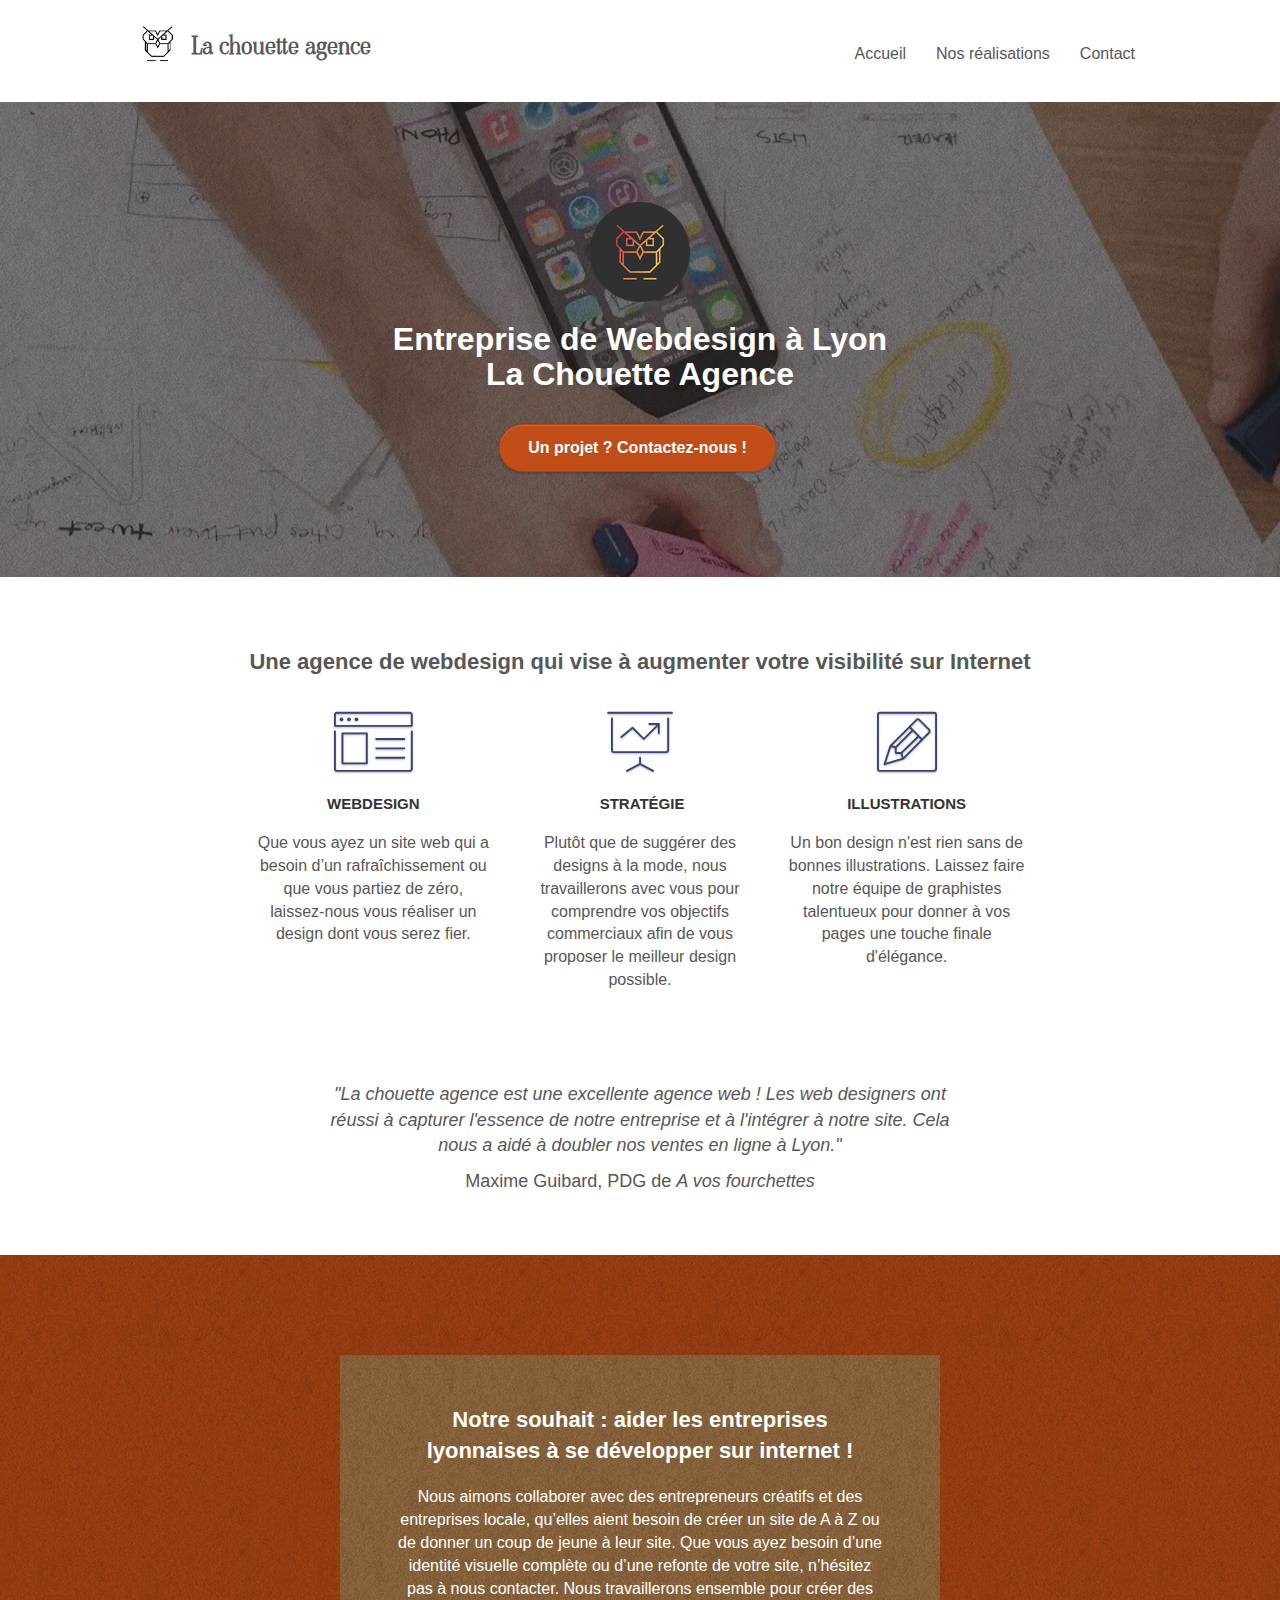
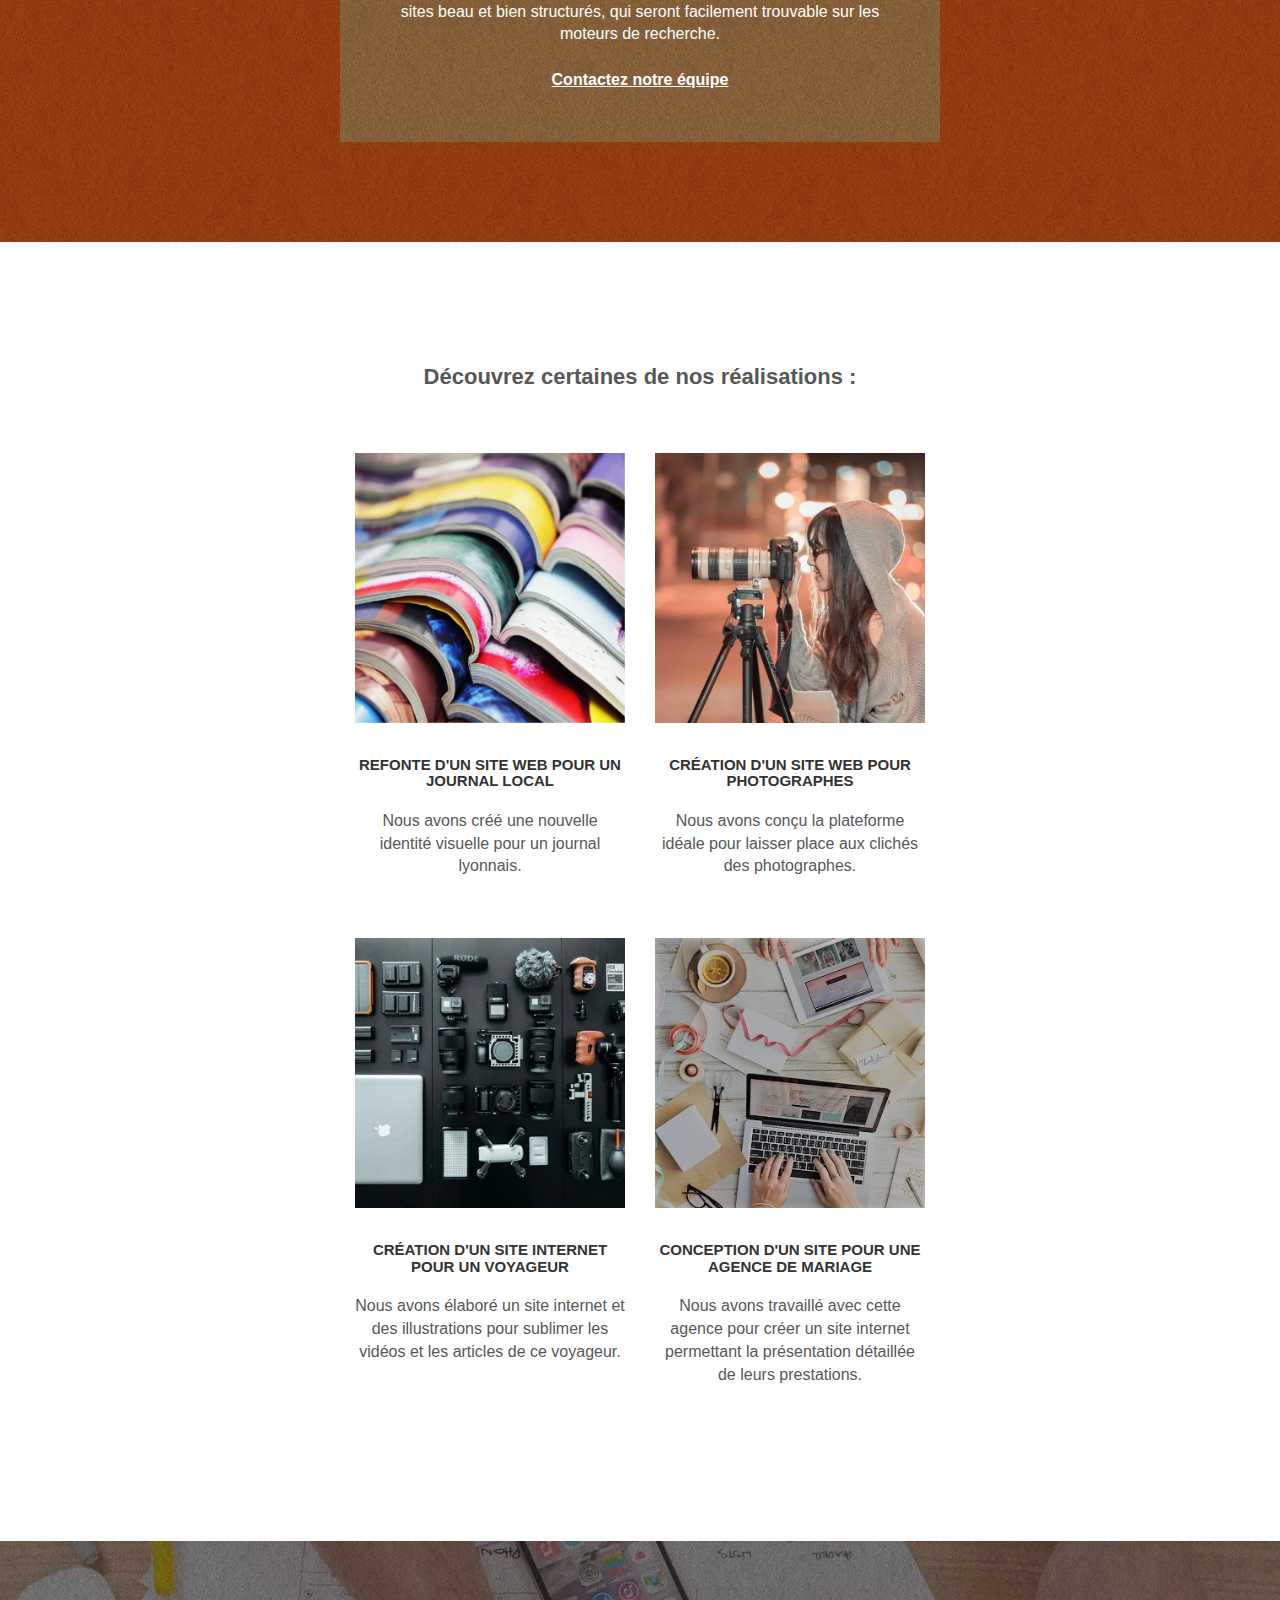
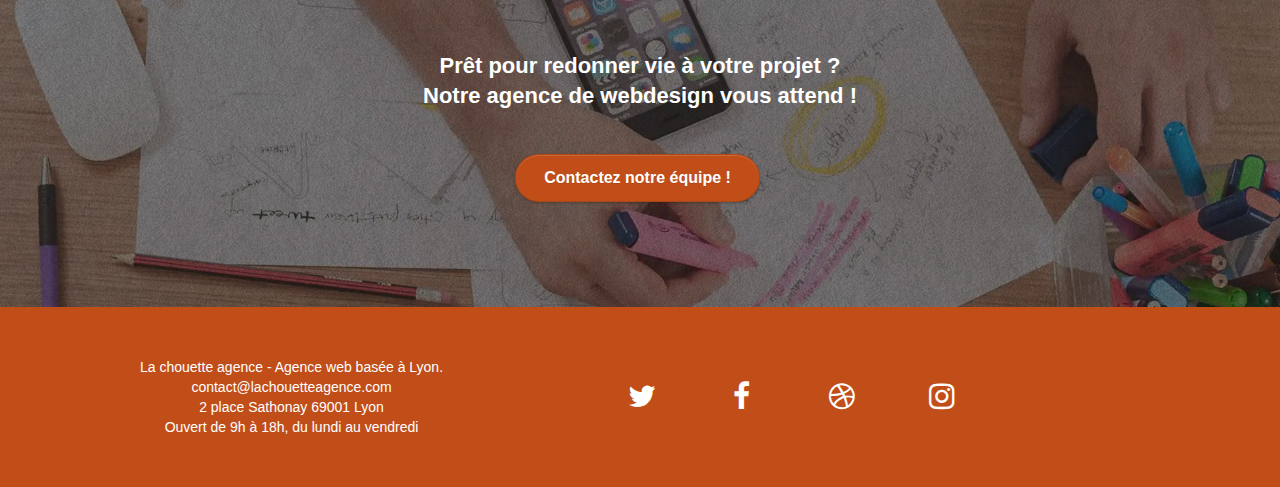
==== index.html @ c2c7f0a9 "Add files via upload" ====
<!doctype html>
<html lang="fr">
<head>
    <meta charset="utf-8">
	<meta name="robots" content="index, follow"> 
	<meta name="description" content="La chouette agence est une agence de web design qui aide les entreprises à devenir attractives et visibles sur Internet">
    <meta name="viewport" content="width=device-width, initial-scale=1.0, viewport-fit=cover">
    <link rel="shortcut icon" type="image/webp" href="favicon.jpg">
	<link rel="stylesheet" type="text/css" href="./css/bootstrap.css">
	<link rel="stylesheet" type="text/css" href="style.css">
	<link rel="stylesheet" type="text/css" href="./css/font-awesome.css">
	<link rel="stylesheet" type="text/css" href="./css/et-line.css">
	<link href="https://fonts.googleapis.com/css2?family=Viaoda+Libre&display=swap" rel="stylesheet">
	<script src="./js/jquery-2.1.0.js"></script>
	<script src="./js/bootstrap.js"></script>
	<script src="./js/blocs.js"></script>
	<script src="./js/jquery.touchSwipe.js" defer></script>
	<script src="./js/gmaps.js"></script>
    <title> La Chouette Agence - Entreprise de Web Design à Lyon </title>
    
<!-- Analytics -->

<!-- Analytics END -->
    
</head>
<body>
	<!-- Principal conteneur -->
	<div class="page-container">
		<!-- bloc-0 -->
		<div class="bloc bgc-white l-bloc " id="bloc-0">
			<div class="container bloc-sm"> 
				<nav class="navbar row">
					<div class="navbar-header">
						<a class="navbar-brand" href="index.html">
							<img src="img/la-chouette-agence.png" alt="Logo de La chouette Agence représentant une chouette" height="40" />
							<p id="logo-type">La chouette agence </p>
						</a>
						<button id="nav-toggle" type="button" class="ui-navbar-toggle navbar-toggle" data-toggle="collapse" data-target=".navbar-1">
							<span class="sr-only">Toggle navigation</span><span class="icon-bar"></span><span class="icon-bar"></span><span class="icon-bar"></span>
						</button>
					</div>
					<div class="collapse navbar-collapse navbar-1 special-dropdown-nav">
						<ul class="site-navigation nav navbar-nav">
							<li>
								<a class="navigation-a" title="Lien vers la page d'accueil" href="index.html">Accueil</a>
							</li>
							<li>
								<a class="navigation-a" title="Plus d'informations sur nos réalisations" href="#portfolio">Nos réalisations</a>
							</li>
							<li>
								<a class="navigation-a" title="Lien vers la page contact" href="page-contact.html">Contact</a>
							</li>
						</ul>
					</div>
				</nav>
			</div>
		</div>
		<!-- bloc-0 END -->
		<!-- bloc-1-presentation -->
		<div class="bloc bgc-dark-slate-blue bg-banniere d-bloc bg-t-edge bloc-bg-texture texture-paper b-parallax" id="bloc-1-hero">
			<div class="container bloc-lg">
				<div class="row tight-width-whitespace">
					<div class="col-sm-12">
						<img title="logo de l'agence" src="img/logo.webp" class="center-block image-resize-mode" width="100" alt="Logo de La Chouette Agence représentant une chouette" />
						<h1 class="text-center hero-bloc-text tc-white ">
							Entreprise de Webdesign à Lyon </br> La Chouette Agence
						</h1>
						<div class="text-center">
							<a title="Lien vers la page contact" href="page-contact.html" class="btn btn-lg btn-clean btn-rd cta-hero btn-atomic-tangerine" id="cta-hero">Un projet ? Contactez-nous !</a>
						</div>
					</div>
				</div>
			</div>
		</div>
		<!-- bloc-1-presentation END -->
		<!-- bloc-2-services -->
		<div class="bloc bgc-white l-bloc" id="bloc-2-services">
			<div class="container bloc-md">
				<div class="row">
					<div class="col-sm-12 text-center">
						<h2>Une agence de webdesign qui vise à augmenter votre visibilité sur Internet</h2>
					</div>
				</div>
				<div class="row voffset-lg med-width-whitespace">
					<div class="col-sm-4">
						<div class="text-center">
							<span class="et-icon-browser sm-shadow icon-dark-slate-blue icons icon-lg"></span>
						</div>
						<h3 class="mg-md text-center">
							Webdesign
						</h3>
						<p class="text-center ">
							Que vous ayez un site web qui a besoin d&rsquo;un rafraîchissement ou que vous partiez de zéro, laissez-nous vous réaliser un design dont vous serez fier.
						</p>
					</div>
					<div class="col-sm-4">
						<div class="text-center">
							<span class="et-icon-presentation sm-shadow icon-dark-slate-blue icons icon-lg"></span>
						</div>
						<h3 class="mg-md text-center">
							&nbsp;Stratégie
						</h3>
						<p class="text-center ">
							Plutôt que de suggérer des designs à la mode, nous travaillerons avec vous pour comprendre vos objectifs commerciaux afin de vous proposer le meilleur design possible.<br>
						</p>
					</div>
					<div class="col-sm-4">
						<div class="text-center">
							<span class="et-icon-edit sm-shadow icon-dark-slate-blue icons icon-lg"></span>
						</div>
						<h3 class="mg-md text-center">
							Illustrations
						</h3>
						<p class="text-center ">
							Un bon design n'est rien sans de bonnes illustrations. Laissez faire notre équipe de graphistes talentueux pour donner à vos pages une touche finale d'élégance.
						</p>
					</div>
				</div>
				<div class="row voffset-lg voffset">
					<div class="citation-div col-xs-12 col-md-8 col-md-offset-2 text-center">
						<p class="citation"><i>"La chouette agence est une excellente agence web ! Les web designers ont réussi à capturer l'essence de notre entreprise et à l'intégrer à notre site. Cela nous a aidé à doubler nos ventes en ligne à Lyon."</i></p>
						<p>Maxime Guibard, PDG de <i>A vos fourchettes</i></p>
					</div>
				</div>
			</div>
		</div>
		<!-- bloc-2-services END -->
		<!-- bloc-3-what-i-do -->
		<div class="bloc tc-white bgc-atomic-tangerine bg-presentation d-bloc bloc-bg-texture texture-paper b-parallax" id="bloc-3-what-i-do">
			<div class="container bloc-lg">
				<div class="row tight-width-whitespace black-background">
					<div class="col-sm-12">
						<h2 class="mg-md text-center tc-white">
							Notre souhait : aider les entreprises lyonnaises à se développer sur internet !
						</h2>
						<p class="text-center white">
							Nous aimons collaborer avec des entrepreneurs créatifs et des entreprises locale, qu’elles aient besoin de créer un site de A à Z ou de donner un coup de jeune à leur site. Que vous ayez besoin d’une identité visuelle complète ou d’une refonte de votre site, n’hésitez pas à nous contacter. Nous travaillerons ensemble pour créer des sites beau et bien structurés, qui seront facilement trouvable sur les moteurs de recherche. <br><br><a <a title="Lien vers la page contact" class="ltc-white bold-link" href="page-contact.html">Contactez notre équipe</a><br>
						</p>
					</div>
				</div>
			</div>
		</div>
		<!-- bloc-3-what-i-do END -->
		<!-- portfolio -->
		<div class="bloc bgc-white bg-lines-h2-bg bg-repeat l-bloc" id="portfolio">
			<div class="container bloc-lg real-block">
				<div class="row">
					<div class="col-sm-12 text-center">
						<h2> Découvrez certaines de nos réalisations :</h2>
					</div>
				</div>
				<div class="row tight-width-whitespace portfolio-row">
					<div class="col-sm-6">
						<a title="Refonte d'un site web pour un journal local" href="#" data-lightbox="img/journaux-locaux.webp" data-gallery-id="gallery-1" data-caption="Refonte d'un site web pour un journal local" data-frame="snapshot-lb"><img src="img/journaux-locaux.webp" alt="Image représentant des journaux pour illustrer la refonte du site web d'un journal local" class="img-responsive portfolio-thumb" /></a>
						<h3 class="mg-md text-center">
							Refonte d'un site web pour un journal local
						</h3>
						<p class="text-center">
							Nous avons créé une nouvelle identité visuelle pour un journal lyonnais.
						</p>
					</div>
					<div class="col-sm-6">
						<a title="Création d'un site web pour photographes" href="#" data-lightbox="img/photographe.webp" data-gallery-id="gallery-1" data-caption="Création d'un site web pour photographes" data-frame="snapshot-lb"><img src="img/photographe.webp" class="img-responsive portfolio-thumb" alt="Image réprésentant une photographe pour illustrer la création d'un site web pour photographes" /></a>
						<h3 class="mg-md text-center">
							Création d'un site web pour photographes
						</h3>
						<p class="text-center">
							Nous avons conçu la plateforme idéale pour laisser place aux clichés des photographes.
						</p>
					</div>
				</div>
				<div class="row row2 tight-width-whitespace portfolio-row">
					<div class="col-sm-6">
						<a title="Création d'un site internet pour un voyageur" href="#" data-lightbox="img/voyageur.webp" data-gallery-id="gallery-1" data-caption="Création d'un site internet pour un voyageur" data-frame="snapshot-lb"><img src="img/voyageur.webp" class="img-responsive portfolio-thumb" alt="Image représentant le matériel d'un voyageur pour illustrer la création d'un site web pour voyageur"/></a>
						<h3 class="mg-md text-center">
							Création d'un site internet pour un voyageur
						</h3>
						<p class="text-center">
							Nous avons élaboré un site internet et des illustrations pour sublimer les vidéos et les articles de ce voyageur.
						</p>
					</div>
					<div class="col-sm-6">
						<a title="Conception d'un site pour une agence de mariage" href="#" data-lightbox="img/agence-mariage.webp" data-gallery-id="gallery-1" data-caption="Conception d'un site pour une agence de mariage" data-frame="snapshot-lb"><img src="img/agence-mariage.webp" class="img-responsive portfolio-thumb" alt="Image représentant une planification de mariage pour illustrer la création d'un site web pour une agence de mariage" /></a>
						<h3 class="mg-md text-center">
							Conception d'un site pour une agence de mariage
						</h3>
						<p class="text-center">
							Nous avons travaillé avec cette agence pour créer un site internet permettant la présentation détaillée de leurs prestations.
						</p>
					</div>
				</div>
			</div>
		</div>
		<!-- portfolio END -->
		<!-- bloc-5-cta -->
		<div class="bloc bgc-dark-slate-blue bg-banniere d-bloc bloc-bg-texture texture-paper" id="bloc-5-cta">
			<div class="container bloc-lg real-block">
				<div class="row ready">
					<h2 class="mg-md text-center tc-white">
						Prêt pour redonner vie à votre projet ? </br> Notre agence de webdesign vous attend !
					</h2>
					<div class="col-sm-12 text-center">
						<a title="Lien vers la page contact" href="page-contact.html" class="btn btn-atomic-tangerine btn-clean btn-rd btn-lg cta-hero">Contactez notre équipe !</a>
					</div>
				</div>
			</div>
		</div>
		<!-- bloc-5-cta END -->

		<!-- ScrollToTop Button -->
		<a class="bloc-button btn btn-d scrollToTop" onclick="scrollToTarget('1')"><span class="fa fa-chevron-up"></span></a>
		<!-- ScrollToTop Button END-->

		<!-- Footer - bloc-8 -->
		<div class="bloc bgc-atomic-tangerine d-bloc" id="bloc-8">
			<div class="container bloc-sm">
				<div class="row row-footer">
					<div class="col-sm-12 col-footer">
						<p class="text-center white information">
							La chouette agence - Agence web basée à Lyon.<br>
							contact@lachouetteagence.com<br>
							2 place Sathonay 69001 Lyon<br>
							Ouvert de 9h à 18h, du lundi au vendredi
						</p>
						<div class="row row-no-gutters social">
							<div class="col-sm-3">
								<div class="text-center">
									<a title="Lien vers Twitter" class="social" href="https://twitter.com/?lang=fr"><span class="fa fa-twitter icon-md"></span></a>
								</div>
							</div>
							<div class="col-sm-3">
								<div class="text-center">
									<a title="Lien vers Facebook" class="social" href="https://www.facebook.com/"><span class="fa fa-facebook icon-md"></span></a>
								</div>
							</div>
							<div class="col-sm-3">
								<div class="text-center">
									<a title="Lien vers Dribbble" class="social" href="https://dribbble.com/"><span class="fa fa-dribbble icon-md"></span></a>
								</div>
							</div>
							<div class="col-sm-3">
								<div class="text-center">
									<a title="Lien vers Instagram" class="social" href="https://www.instagram.com/?hl=fr"><span class="fa fa-instagram icon-md"></span></a>
								</div>
							</div>
						</div>
					</div>
				</div>
			</div>
		</div>
		<!-- Footer - bloc-8 END -->
	</div>
	<!-- Principal conteneur END -->
</body>
</html>
---- style.css ----
body {
    margin: 0;
    padding: 0;
    background: #FFF;
    overflow-x: hidden;
    -webkit-font-smoothing: antialiased;
    -moz-osx-font-smoothing: grayscale;
}

a,
button {
    transition: all .3s ease-in-out;
    outline: none!important;
}

a:hover {
    text-decoration: none;
    cursor: pointer;
}

#page-loading-blocs-notifaction {
    position: fixed;
    top: 0;
    bottom: 0;
    width: 100%;
    z-index: 100000;
    background: #FFFFFF url("img/pageload-spinner.gif") no-repeat center center;
}
.navigation-a:hover {
    color: #C14E18!important;
    text-decoration: underline!important;
}
label.required:after {
    content: "* ";
    color: red;
}
.text-contact {
    color: white!important;
}
.navbar-brand {
    display: flex;
    font-family: 'Viaoda Libre', cursive;
}
.navbar-brand p {
    font-family: 'Viaoda Libre', cursive;
    font-size: 24px;
    margin-left: 12px;
}
.ready {
    position: relative;
    z-index: 2;
}
.information {
    margin-bottom: 30px;
}
.icon-md {
    color: white;
}
.icon-md:hover {
    color: rgb(246, 246, 191);
    transform: scale(130%);
}

h2, label, #logo-type {
    font-weight: bolder!important;
}

p {
    font-size: 16px;
}

.citation {
    font-size: 21px;
}
.citation-div p {
    font-size: 18px;
}

@media (min-width: 768px) { 
.img-responsive {
    height: 270px;
    width: 270px;
}
}

@media (max-width: 768px) { 
    .img-responsive {
        height: 320px;
        width: 320px;
    }
    }

.bloc {
    width: 100%;
    clear: both;
    background: 50% 50% no-repeat;
    padding: 0 50px;
    -webkit-background-size: cover;
    -moz-background-size: cover;
    -o-background-size: cover;
    background-size: cover;
    position: relative;
}

.bloc .container {
    padding-left: 0;
    padding-right: 0;
}

.bloc-lg {
    padding: 100px 50px;
}

.bloc-md {
    padding: 50px;
}

.bloc-sm {
    padding: 20px 50px;
}

.bg-center,
.bg-l-edge,
.bg-r-edge,
.bg-t-edge,
.bg-b-edge,
.bg-tl-edge,
.bg-bl-edge,
.bg-tr-edge,
.bg-br-edge,
.bg-repeat {
    -webkit-background-size: auto!important;
    -moz-background-size: auto!important;
    -o-background-size: auto!important;
    background-size: auto!important;
}

.bg-repeat {
    background: repeat;
}

.bg-t-edge {
    background: top no-repeat;
}

.bloc-bg-texture::before {
    content: "";
    background-size: 2px 2px;
    position: absolute;
    top: 0;
    bottom: 0;
    left: 0;
    right: 0;
}

.texture-paper::before {
    background: url("img/texture-paper.webp");
    background-size: 280px 280px;
}

.b-parallax {
    background-attachment: fixed;
}

.d-bloc {
    color: rgba(255, 255, 255, .7);
}

.d-bloc button:hover {
    color: rgba(255, 255, 255, .9);
}

.d-bloc .icon-round,
.d-bloc .icon-square,
.d-bloc .icon-rounded,
.d-bloc .icon-semi-rounded-a,
.d-bloc .icon-semi-rounded-b {
    border-color: rgba(255, 255, 255, .9);
}

.d-bloc .divider-h span {
    border-color: rgba(255, 255, 255, .2);
}

.d-bloc .a-btn,
.d-bloc .navbar a,
.d-bloc .navbar-brand,
.d-bloc a .icon-sm,
.d-bloc a,
.d-bloc a .icon-lg,
.d-bloc a .icon-xl,
.d-bloc h1 a,
.d-bloc h2 a,
.d-bloc h3 a,
.d-bloc h4 a,
.d-bloc h5 a,
.d-bloc h6 a,
.d-bloc p a {
    color: rgba(255, 255, 255, .6);
}

.d-bloc .a-btn:hover,
.d-bloc .navbar a:hover,
.d-bloc .navbar-brand:hover,
.d-bloc a:hover .icon-sm,
.d-bloc a:hover .icon-lg,
.d-bloc a:hover .icon-xl,
.d-bloc h1 a:hover,
.d-bloc h2 a:hover,
.d-bloc h3 a:hover,
.d-bloc h4 a:hover,
.d-bloc h5 a:hover,
.d-bloc h6 a:hover,
.d-bloc p a:hover {
    color: rgba(255, 255, 255, 1);
}

.d-bloc .navbar-toggle .icon-bar {
    background: rgba(255, 255, 255, 1);
}

.d-bloc .btn-wire,
.d-bloc .btn-wire:hover {
    color: rgba(255, 255, 255, 1);
    border-color: rgba(255, 255, 255, 1);
}

.d-bloc .panel {
    color: rgba(0, 0, 0, .5);
}

.d-bloc .panel button:hover {
    color: rgba(0, 0, 0, .7);
}

.d-bloc .panel icon {
    border-color: rgba(0, 0, 0, .7);
}

.d-bloc .panel .divider-h span {
    border-color: rgba(0, 0, 0, .1);
}

.d-bloc .panel .a-btn {
    color: rgba(0, 0, 0, .6);
}

.d-bloc .panel .a-btn:hover {
    color: rgba(0, 0, 0, 1);
}

.d-bloc .panel .btn-wire,
.d-bloc .panel .btn-wire:hover {
    color: rgba(0, 0, 0, .7);
    border-color: rgba(0, 0, 0, .3);
}

.d-bloc .panel,
.l-bloc {
    color: rgba(0, 0, 0, .5);
}

.d-bloc .panel button:hover,
.l-bloc button:hover {
    color: rgba(0, 0, 0, .7);
}

.l-bloc .icon-round,
.l-bloc .icon-square,
.l-bloc .icon-rounded,
.l-bloc .icon-semi-rounded-a,
.l-bloc .icon-semi-rounded-b {
    border-color: rgba(0, 0, 0, .7);
}

.d-bloc .panel .divider-h span,
.l-bloc .divider-h span {
    border-color: rgba(0, 0, 0, .1);
}

.d-bloc .panel .a-btn,
.l-bloc .a-btn,
.l-bloc .navbar a,
.l-bloc .navbar-brand,
.l-bloc a .icon-sm,
.l-bloc a .icon-md,
.l-bloc a .icon-lg,
.l-bloc a .icon-xl,
.l-bloc h1 a,
.l-bloc h2 a,
.l-bloc h3 a,
.l-bloc h4 a,
.l-bloc h5 a,
.l-bloc h6 a,
.l-bloc p a {
    color: rgba(0, 0, 0, .6);
}

.d-bloc .panel .a-btn:hover,
.l-bloc .a-btn:hover,
.l-bloc .navbar a:hover,
.l-bloc .navbar-brand:hover,
.l-bloc a:hover .icon-sm,
.l-bloc a:hover .icon-md,
.l-bloc a:hover .icon-lg,
.l-bloc a:hover .icon-xl,
.l-bloc h1 a:hover,
.l-bloc h2 a:hover,
.l-bloc h3 a:hover,
.l-bloc h4 a:hover,
.l-bloc h5 a:hover,
.l-bloc h6 a:hover,
.l-bloc p a:hover {
    color: rgba(0, 0, 0, 1);
}

.l-bloc .navbar-toggle .icon-bar {
    color: rgba(0, 0, 0, .6);
}

.d-bloc .panel .btn-wire,
.d-bloc .panel .btn-wire:hover,
.l-bloc .btn-wire,
.l-bloc .btn-wire:hover {
    color: rgba(0, 0, 0, .7);
    border-color: rgba(0, 0, 0, .3);
}

.voffset {
    margin-top: 30px;
}

.voffset-lg {
    margin-top: 80px;
}

.row-no-gutters {
    margin-right: 0;
    margin-left: 0;
}

.row.row-no-gutters > [class^="col-"],
.row.row-no-gutters > [class*=" col-"] {
    padding-right: 0;
    padding-left: 0;
}

#bloc-1-hero h1 {
    font-size: 32px;
}

.navbar {
    margin-bottom: 0;
    z-index: 1;
}

.navbar-brand {
    height: auto;
    padding: 3px 15px;
    font-size: 25px;
    font-weight: normal;
    font-weight: 600;
    line-height: 44px;
}

.navbar-brand img {
    max-height: 200px;
    margin: 0 5px 0 0;
    display: inline;
}

.navbar-brand img[src$=svg] {
    min-width: 100px;
}

.nav-center .navbar-brand img {
    margin: 0;
}

.navbar .nav {
    padding-top: 2px;
    margin-right: -16px;
    float: right;
    z-index: 1;
}

.nav > li {
    float: left;
    margin-top: 4px;
    font-size: 16px;
}

.navbar-nav .open .dropdown-menu > li > a {
    text-align: inherit;
}

.nav > li a:hover,
.nav > li a:focus {
    background: transparent;
}

.navbar-toggle {
    margin: 10px 10px 0 0;
    border: 0px;
}

.navbar-toggle:hover {
    background: transparent!important;
}

.navbar-toggle .icon-bar {
    background-color: rgba(0, 0, 0, .5);
    width: 26px;
}

.nav-invert .navbar .nav {
    float: left;
}

.nav-invert .navbar-header,
.nav-invert .navbar-brand {
    float: right;
    position: relative;
    z-index: 2;
}

@media (min-width: 768px) {
    .site-navigation {
        position: absolute;
        top: 50%;
        right: 20px;
        transform: translate(0, -50%);
        -webkit-transform: translateY(-50%);
    }
    .nav > li .dropdown-menu a,
    .nav > li .dropdown-menu a:hover {
        color: #484848;
    }
    .nav-invert .site-navigation {
        left: 0;
        right: 0;
    }
    .nav-center {
        text-align: center;
    }
    .nav-center .navbar-header {
        width: 100%;
    }
    .nav-center .navbar-header,
    .nav-center .navbar-brand,
    .nav-center .nav > li {
        float: none;
        display: inline-block;
    }
    .nav-center .site-navigation {
        position: relative;
        width: 100%;
        right: 0;
        margin-right: 0px;
        margin-top: 20px;
    }
    .nav-center.mini-nav .navbar-toggle {
        float: none;
        margin: 10px auto 0;
    }
}

.nav > li > .dropdown a {
    background: none!important;
    display: block;
    padding: 14px 15px;
}

nav .caret {
    margin: 0 5px;
}

.dropdown-menu .dropdown-menu {
    top: -8px;
    left: 100%;
}

.dropdown-menu .dropmenu-flow-right {
    top: 100%;
    left: 0;
    margin-left: -1px;
    border-top-left-radius: 0;
    border-top-right-radius: 0;
}

.dropdown-menu .dropdown span {
    border: 4px solid black;
    border-top-color: transparent;
    border-right-color: transparent;
    border-bottom-color: transparent;
    margin: 6px -5px 0 0!important;
    float: right;
}

.mg-md {
    margin-top: 10px;
    margin-bottom: 20px;
}

.mg-lg {
    margin-top: 10px;
    margin-bottom: 40px;
}

.btn {
    margin: 0 5px 5px 0;
}

.btn.pull-right {
    margin: 0 0 5px 5px;
}

.btn-d,
.btn-d:hover,
.btn-d:focus {
    color: #FFF;
    background: rgba(0, 0, 0, .3);
}

button {
    outline: none!important;
}

.btn-rd {
    border-radius: 40px;
}

.btn-clean {
    border: 1px solid rgba(0, 0, 0, .08);
    border-bottom-color: rgba(0, 0, 0, .1);
    text-shadow: 0 1px 0 rgba(0, 0, 1, .1);
    box-shadow: 0 1px 3px rgba(0, 0, 1, .25), inset 0 1px 0 0 rgba(255, 255, 255, .15);
}

.icon-md {
    font-size: 30px!important;
}

.icon-lg {
    font-size: 60px!important;
}

.sm-shadow {
    text-shadow: 0 1px 2px rgba(0, 0, 0, .3);
}

.panel-sq,
.panel-sq .panel-heading,
.panel-sq .panel-footer {
    border-radius: 0;
}

.panel-rd {
    border-radius: 30px;
}

.panel-rd .panel-heading {
    border-radius: 29px 29px 0 0;
}

.panel-rd .panel-footer {
    border-radius: 0 0 29px 29px;
}

.form-control {
    border-color: rgba(0, 0, 0, .1);
    box-shadow: none;
}

.scrollToTop {
    width: 40px;
    height: 40px;
    position: fixed;
    bottom: 20px;
    right: 20px;
    opacity: 0;
    z-index: 500;
    transition: all .3s ease-in-out;
}

.scrollToTop span {
    margin-top: 6px;
}

.showScrollTop {
    font-size: 14px;
    opacity: 1;
}

a[data-lightbox] {
    position: relative;
    display: flex;
    justify-content: center;
    text-align: center;
}

a[data-lightbox]:hover::before {
    content: "+";
    font-family: "HelveticaNeue-Light", "Helvetica Neue Light", "Helvetica Neue", Helvetica, Arial;
    font-size: 32px;
    width: 50px;
    height: 50px;
    margin-left: -25px;
    border-radius: 50%;
    background: rgba(0, 0, 0, .6);
    color: #FFF;
    font-weight: 100;
    z-index: 1;
    position: absolute;
    top: 50%;
    transform: translateY(-50%);
    -webkit-transform: translateY(-50%);
}

a[data-lightbox]:hover img {
    opacity: 0.6;
    -webkit-animation-fill-mode: none;
    animation-fill-mode: none;
}

#lightbox-modal {
    display: flex;
    align-items: center;
}

#lightbox-modal .modal-dialog {
    width: 90%;
    max-width: 900px;
    margin: 0 auto 0;
}

#lightbox-modal .modal-dialog img {
    max-height: 90vh;
    margin: 0 auto;
}

.lightbox-caption {
    padding: 20px;
    color: #FFF;
    background: rgba(0, 0, 0, .5);
    position: absolute;
    left: 15px;
    right: 15px;
    bottom: 5px;
}

.close-lightbox {
    color: #FFF;
    font-size: 30px;
    position: absolute;
    top: 20px;
    right: 20px;
    z-index: 20;
    background: rgba(0, 0, 0, .5);
    border: none;
    line-height: 30px;
    padding: 0 9px 5px;
    opacity: 0.3;
}

.close-lightbox:hover,
.next-lightbox:hover,
.prev-lightbox:hover {
    opacity: 1.0;
    color: #FFF;
}

.next-lightbox,
.prev-lightbox {
    font-size: 20px;
    color: rgba(255, 255, 255, .9);
    background: rgba(0, 0, 0, .5);
    transition: all .2s ease-in-out;
    position: absolute;
    top: 45%;
    z-index: 1;
    opacity: 0.4;
}

.next-lightbox {
    padding: 6px 8px 1px 13px;
    right: 25px;
}

.prev-lightbox {
    padding: 6px 13px 1px 10px;
    left: 25px;
}

.snapshot-lb .modal-body {
    padding-bottom: 45px;
}

.snapshot-lb .lightbox-caption {
    padding: 0;
    color: rgba(0, 0, 0, .5);
    background: none;
}

h1,
h2,
h3,
h4,
h5,
h6,
p,
label,
.btn,
a {
    font-family: "helvetica";
    font-weight: 400;
    color: #575757!important;
}

.container {
    max-width: 1000px;
}

.hero-bloc-text {
    font-size: 38px;
}

.hero-bloc-text-sub {
    font-size: 36px;
}

.statement-bloc-text {
    line-height: 26px;
    font-style: italic;
    font-size: 20px;
    text-align: center;
    font-weight: lighter;
    max-width: 520px;
    margin: auto auto auto auto;
}


.tight-width-whitespace {
    max-width: 600px;
    margin: auto auto auto auto;
}

.h1 {
    font-size: 20px;
    font-family: "Open Sans";
}

.cta-hero {
    margin-top: 22px;
    color: #FFFFFF!important;
    padding: 12px 28px 12px 28px;
    font-size: 16px;
    font-weight: 700;
}

.social {
    max-width: 400px;
    margin: auto auto auto auto;
}

h2 {
    font-size: 22px;
    line-height: 1.4em;
}

h3 {
    font-size: 15px;
    text-transform: uppercase;
    font-weight: 700;
    color: #333333!important;
}

.med-width-whitespace {
    max-width: 800px;
    margin: auto auto auto auto;
    box-shadow: 0px 0px 0px #000000;
}

h1 {
    color: #333333!important;
}

h4 {
    color: #333333!important;
}

.icons {
    margin-bottom: 14px;
    margin-top: 24px;
}

.white {
    color: #FFFFFF!important;
}

.portfolio-thumb {
    margin-bottom: 24px;
}

.portfolio-row {
    margin-bottom: 44px;
    margin-top: 50px;
}

.avatar {
    box-shadow: 0px 4px 9px rgba(0, 0, 0, 0.3);
}

.black-background {
    background-color: rgba(165, 147, 99, 0.7);
    padding: 40px 40px 40px 40px;
}

.bold-link {
    font-weight: 900;
    text-decoration: underline!important;
}

.bgc-white {
    background-color: #FFFFFF;
}

.bgc-dark-slate-blue {
    background-color: #364577;
}

.bgc-atomic-tangerine {
    background-color: #C14E18;
}

.tc-white {
    color: #ffffff!important;
    font-weight: bold;
}

.btn-atomic-tangerine {
    background: #C14E18;
    color: #FFFFFF!important;
}

.btn-atomic-tangerine:hover {
    background: #72442f!important;
    color: #FFFFFF!important;
    transform: scale(105%);
}

.ltc-white {
    color: #FFFFFF!important;
}

.ltc-white:hover {
    color: #cccccc!important;
}

.ltc-atomic-tangerine {
    color: #C14E18!important;
}

.ltc-atomic-tangerine:hover {
    color: #c27956!important;
}

.icon-dark-slate-blue {
    color: #364577!important;
    border-color: #364577!important;
}

.bg-dots-bg {
    background-image: url("img/dots-bg.webp");
}


.bg-banniere {
    background-image: url("img/banniere-webdesign-sketching.webp");
}

.bg-presentation {
    background-image: url("img/webdesign-sketching.webp");
}

@media (max-width: 1024px) {
    .bloc {
        padding-left: 20px;
        padding-right: 20px;
    }
    .bloc.full-width-bloc,
    .bloc-tile-2.full-width-bloc .container,
    .bloc-tile-3.full-width-bloc .container,
    .bloc-tile-4.full-width-bloc .container {
        padding-left: 0;
        padding-right: 0;
    }
}

@media (max-width: 992px) and (min-width: 768px) {
    .navbar .nav {
        max-width: 80%
    }
    .nav-center.navbar .nav {
        max-width: 100%
    }
}

@media only screen and (min-device-width: 768px) and (max-device-width: 1024px) and (orientation: landscape) {
    .b-parallax {
        background-attachment: scroll;
    }
}

@media only screen and (min-device-width: 1024px) and (max-device-width: 1366px) and (-webkit-min-device-pixel-ratio: 1.5) {
    .b-parallax {
        background-attachment: scroll;
    }
}

@media (max-width: 991px) {
    .container {
        width: 100%;
    }
    .b-parallax {
        background-attachment: scroll;
    }
    .page-container,
    #hero-bloc {
        overflow-x: hidden;
        position: relative;
    }
    .bloc {
        padding-left: constant(safe-area-inset-left);
        padding-right: constant(safe-area-inset-right);
    }
    .bloc-group,
    .bloc-group .bloc {
        display: block;
        width: 100%;
    }
    .bloc-fill-screen .fill-bloc-top-edge,
    .bloc-fill-screen .fill-bloc-bottom-edge {
        padding: 0 20px;
        padding-left: constant(safe-area-inset-left);
        padding-right: constant(safe-area-inset-right);
    }
}

@media (max-width: 767px) {
    .page-container {
        overflow-x: hidden;
        position: relative;
    }
    h1,
    h2,
    h3,
    h4,
    h5,
    h6,
    p,
    #disqus_thread {
        padding-left: 10px!important;
        padding-right: 10px!important;
    }
    .b-parallax {
        background-attachment: scroll;
    }
    .navbar .nav {
        padding-top: 0;
        border-top: 1px solid rgba(0, 0, 0, .2);
        float: none!important;
    }
    .navbar.row {
        margin-left: 0;
        margin-right: 0;
    }
    .site-navigation {
        position: inherit;
        transform: none;
        -webkit-transform: none;
        -ms-transform: none;
    }
    .nav > li {
        margin-top: 0;
        border-bottom: 1px solid rgba(0, 0, 0, .1);
        background: rgba(0, 0, 0, .05);
        text-align: left;
        padding-left: 15px;
        width: 100%;
    }
    .nav > li:hover {
        background: rgba(0, 0, 0, .08);
    }
    .dropdown .dropdown a .caret {
        float: none;
        margin: 5px 0 0 10px!important;
        border: 4px solid black;
        border-bottom-color: transparent;
        border-right-color: transparent;
        border-left-color: transparent;
    }
    #hero-bloc .navbar .nav {
        background: rgba(0, 0, 0, .8);
    }
    #hero-bloc .navbar .nav a {
        color: rgba(255, 255, 255, .6);
    }
    .hero {
        padding: 50px 0;
    }
    .hero-nav {
        left: -1px;
        right: -1px;
    }
    .navbar-collapse {
        padding: 0;
        overflow-x: hidden;
        -webkit-box-shadow: none;
        box-shadow: none;
    }
    .navbar-brand img {
        max-height: 40px;
        width: auto;
    }
    .nav-invert .navbar-header {
        float: none;
        width: 100%;
    }
    .nav-invert .navbar-toggle {
        float: left;
        margin-left: 10px;
    }
    .bloc {
        padding-left: 0;
        padding-right: 0;
    }
    .bloc-xxl,
    .bloc-xl,
    .bloc-lg {
        padding: 40px 0;
    }
    .bloc-sm,
    .bloc-md {
        padding-left: 0;
        padding-right: 0;
    }
    .bloc-tile-2 .container,
    .bloc-tile-3 .container,
    .bloc-tile-4 .container,
    .bloc-fill-screen .fill-bloc-top-edge,
    .bloc-fill-screen .fill-bloc-bottom-edge {
        padding-left: 0;
        padding-right: 0;
    }
    .a-block {
        padding: 0 10px;
    }
    .btn-dwn {
        display: none;
    }
    .voffset {
        margin-top: 5px;
    }
    .voffset-md {
        margin-top: 20px;
    }
    .voffset-lg {
        margin-top: 30px;
    }
    form {
        padding: 5px;
    }
    .close-lightbox {
        display: inline-block;
    }
    .blocsapp-device-iphone5 {
        background-size: 216px 425px;
        padding-top: 60px;
        width: 216px;
        height: 425px;
    }
    .blocsapp-device-iphone5 img {
        width: 180px;
        height: 320px;
    }
}

@media (max-width: 480px) { 
    #bloc-1-hero h1 {
        font-size: 24px;
    }
    h2 {
        font-size: 20px;
    }
    .title-contact {
        font-size: 24px;
    }


}


@media (max-width: 767px) {
    .bloc-mob-center-text {
        text-align: center;
    }
    #bloc-2-services {
        padding: 20px;
    }
    .col-sm-6 {
        margin-bottom: 50px;
    }
    .row {
        margin-bottom: 0px;
    }

    .row2 {
        margin-top: 0;
    }
    .real-block {
        display: flex;
        flex-direction: column;
        align-items: center;
    }
    .ready {
        width: 80%;
    }
    .information {
        font-size: 14px!important;
    }
    .social {
        display: flex;
        flex-direction: row;
        width: 60%;
        justify-content: space-between;
    }
    .row-form {
        display: flex;
        flex-direction: column;

    }
    .col-form {
        width: 100%;
    }
    .col-maps {
        width: 100%;
    }
    .google-maps {
        width:100%;
    }
    .bloc-form {
        padding-right: 30px!important;
        padding-left: 30px!important;
    }

}

@media (min-width: 768px) {
    .row-footer {
        display: flex;
        align-content: center;
    }
    .col-footer {
        display: flex;
        flex-direction: row;
        justify-content: space-between;
        align-items: center;
        padding-top: 30px;
        padding-bottom: 30px;
    }
    .social {
        width: 40%;
    }
    .information {
        font-size: 14px!important;
        margin-bottom: 0;
    }
    .row-form {
        width: 100%;
        display: flex;
        flex-direction: row;
    }
    .col-form {
        width: 50%;
    }
    .col-maps {
        width: 50%;
    }
    .google-maps {
        width:100%;
    }
}
---- css/et-line.css ----
@font-face{font-family:et-line;src:url(../fonts/et-line.eot);src:url(../fonts/et-line.eot?#iefix) format('embedded-opentype'),url(../fonts/et-line.woff) format('woff'),url(../fonts/et-line.ttf) format('truetype'),url(../fonts/et-line.svg#et-line) format('svg');font-weight:400;font-style:normal}.et-icon-adjustments,.et-icon-alarmclock,.et-icon-anchor,.et-icon-aperture,.et-icon-attachment,.et-icon-bargraph,.et-icon-basket,.et-icon-beaker,.et-icon-bike,.et-icon-book-open,.et-icon-briefcase,.et-icon-browser,.et-icon-calendar,.et-icon-camera,.et-icon-caution,.et-icon-chat,.et-icon-circle-compass,.et-icon-clipboard,.et-icon-clock,.et-icon-cloud,.et-icon-compass,.et-icon-desktop,.et-icon-dial,.et-icon-document,.et-icon-documents,.et-icon-download,.et-icon-dribbble,.et-icon-edit,.et-icon-envelope,.et-icon-expand,.et-icon-facebook,.et-icon-flag,.et-icon-focus,.et-icon-gears,.et-icon-genius,.et-icon-gift,.et-icon-global,.et-icon-globe,.et-icon-googleplus,.et-icon-grid,.et-icon-happy,.et-icon-hazardous,.et-icon-heart,.et-icon-hotairballoon,.et-icon-hourglass,.et-icon-key,.et-icon-laptop,.et-icon-layers,.et-icon-lifesaver,.et-icon-lightbulb,.et-icon-linegraph,.et-icon-linkedin,.et-icon-lock,.et-icon-magnifying-glass,.et-icon-map,.et-icon-map-pin,.et-icon-megaphone,.et-icon-mic,.et-icon-mobile,.et-icon-newspaper,.et-icon-notebook,.et-icon-paintbrush,.et-icon-paperclip,.et-icon-pencil,.et-icon-phone,.et-icon-picture,.et-icon-pictures,.et-icon-piechart,.et-icon-presentation,.et-icon-pricetags,.et-icon-printer,.et-icon-profile-female,.et-icon-profile-male,.et-icon-puzzle,.et-icon-quote,.et-icon-recycle,.et-icon-refresh,.et-icon-ribbon,.et-icon-rss,.et-icon-sad,.et-icon-scissors,.et-icon-scope,.et-icon-search,.et-icon-shield,.et-icon-speedometer,.et-icon-strategy,.et-icon-streetsign,.et-icon-tablet,.et-icon-target,.et-icon-telescope,.et-icon-toolbox,.et-icon-tools,.et-icon-tools-2,.et-icon-trophy,.et-icon-tumblr,.et-icon-twitter,.et-icon-upload,.et-icon-video,.et-icon-wallet,.et-icon-wine{font-family:et-line;speak:none;font-style:normal;font-weight:400;font-variant:normal;text-transform:none;line-height:1;-webkit-font-smoothing:antialiased;-moz-osx-font-smoothing:grayscale;display:inline-block}.et-icon-mobile:before{content:"\e000"}.et-icon-laptop:before{content:"\e001"}.et-icon-desktop:before{content:"\e002"}.et-icon-tablet:before{content:"\e003"}.et-icon-phone:before{content:"\e004"}.et-icon-document:before{content:"\e005"}.et-icon-documents:before{content:"\e006"}.et-icon-search:before{content:"\e007"}.et-icon-clipboard:before{content:"\e008"}.et-icon-newspaper:before{content:"\e009"}.et-icon-notebook:before{content:"\e00a"}.et-icon-book-open:before{content:"\e00b"}.et-icon-browser:before{content:"\e00c"}.et-icon-calendar:before{content:"\e00d"}.et-icon-presentation:before{content:"\e00e"}.et-icon-picture:before{content:"\e00f"}.et-icon-pictures:before{content:"\e010"}.et-icon-video:before{content:"\e011"}.et-icon-camera:before{content:"\e012"}.et-icon-printer:before{content:"\e013"}.et-icon-toolbox:before{content:"\e014"}.et-icon-briefcase:before{content:"\e015"}.et-icon-wallet:before{content:"\e016"}.et-icon-gift:before{content:"\e017"}.et-icon-bargraph:before{content:"\e018"}.et-icon-grid:before{content:"\e019"}.et-icon-expand:before{content:"\e01a"}.et-icon-focus:before{content:"\e01b"}.et-icon-edit:before{content:"\e01c"}.et-icon-adjustments:before{content:"\e01d"}.et-icon-ribbon:before{content:"\e01e"}.et-icon-hourglass:before{content:"\e01f"}.et-icon-lock:before{content:"\e020"}.et-icon-megaphone:before{content:"\e021"}.et-icon-shield:before{content:"\e022"}.et-icon-trophy:before{content:"\e023"}.et-icon-flag:before{content:"\e024"}.et-icon-map:before{content:"\e025"}.et-icon-puzzle:before{content:"\e026"}.et-icon-basket:before{content:"\e027"}.et-icon-envelope:before{content:"\e028"}.et-icon-streetsign:before{content:"\e029"}.et-icon-telescope:before{content:"\e02a"}.et-icon-gears:before{content:"\e02b"}.et-icon-key:before{content:"\e02c"}.et-icon-paperclip:before{content:"\e02d"}.et-icon-attachment:before{content:"\e02e"}.et-icon-pricetags:before{content:"\e02f"}.et-icon-lightbulb:before{content:"\e030"}.et-icon-layers:before{content:"\e031"}.et-icon-pencil:before{content:"\e032"}.et-icon-tools:before{content:"\e033"}.et-icon-tools-2:before{content:"\e034"}.et-icon-scissors:before{content:"\e035"}.et-icon-paintbrush:before{content:"\e036"}.et-icon-magnifying-glass:before{content:"\e037"}.et-icon-circle-compass:before{content:"\e038"}.et-icon-linegraph:before{content:"\e039"}.et-icon-mic:before{content:"\e03a"}.et-icon-strategy:before{content:"\e03b"}.et-icon-beaker:before{content:"\e03c"}.et-icon-caution:before{content:"\e03d"}.et-icon-recycle:before{content:"\e03e"}.et-icon-anchor:before{content:"\e03f"}.et-icon-profile-male:before{content:"\e040"}.et-icon-profile-female:before{content:"\e041"}.et-icon-bike:before{content:"\e042"}.et-icon-wine:before{content:"\e043"}.et-icon-hotairballoon:before{content:"\e044"}.et-icon-globe:before{content:"\e045"}.et-icon-genius:before{content:"\e046"}.et-icon-map-pin:before{content:"\e047"}.et-icon-dial:before{content:"\e048"}.et-icon-chat:before{content:"\e049"}.et-icon-heart:before{content:"\e04a"}.et-icon-cloud:before{content:"\e04b"}.et-icon-upload:before{content:"\e04c"}.et-icon-download:before{content:"\e04d"}.et-icon-target:before{content:"\e04e"}.et-icon-hazardous:before{content:"\e04f"}.et-icon-piechart:before{content:"\e050"}.et-icon-speedometer:before{content:"\e051"}.et-icon-global:before{content:"\e052"}.et-icon-compass:before{content:"\e053"}.et-icon-lifesaver:before{content:"\e054"}.et-icon-clock:before{content:"\e055"}.et-icon-aperture:before{content:"\e056"}.et-icon-quote:before{content:"\e057"}.et-icon-scope:before{content:"\e058"}.et-icon-alarmclock:before{content:"\e059"}.et-icon-refresh:before{content:"\e05a"}.et-icon-happy:before{content:"\e05b"}.et-icon-sad:before{content:"\e05c"}.et-icon-facebook:before{content:"\e05d"}.et-icon-twitter:before{content:"\e05e"}.et-icon-googleplus:before{content:"\e05f"}.et-icon-rss:before{content:"\e060"}.et-icon-tumblr:before{content:"\e061"}.et-icon-linkedin:before{content:"\e062"}.et-icon-dribbble:before{content:"\e063"}
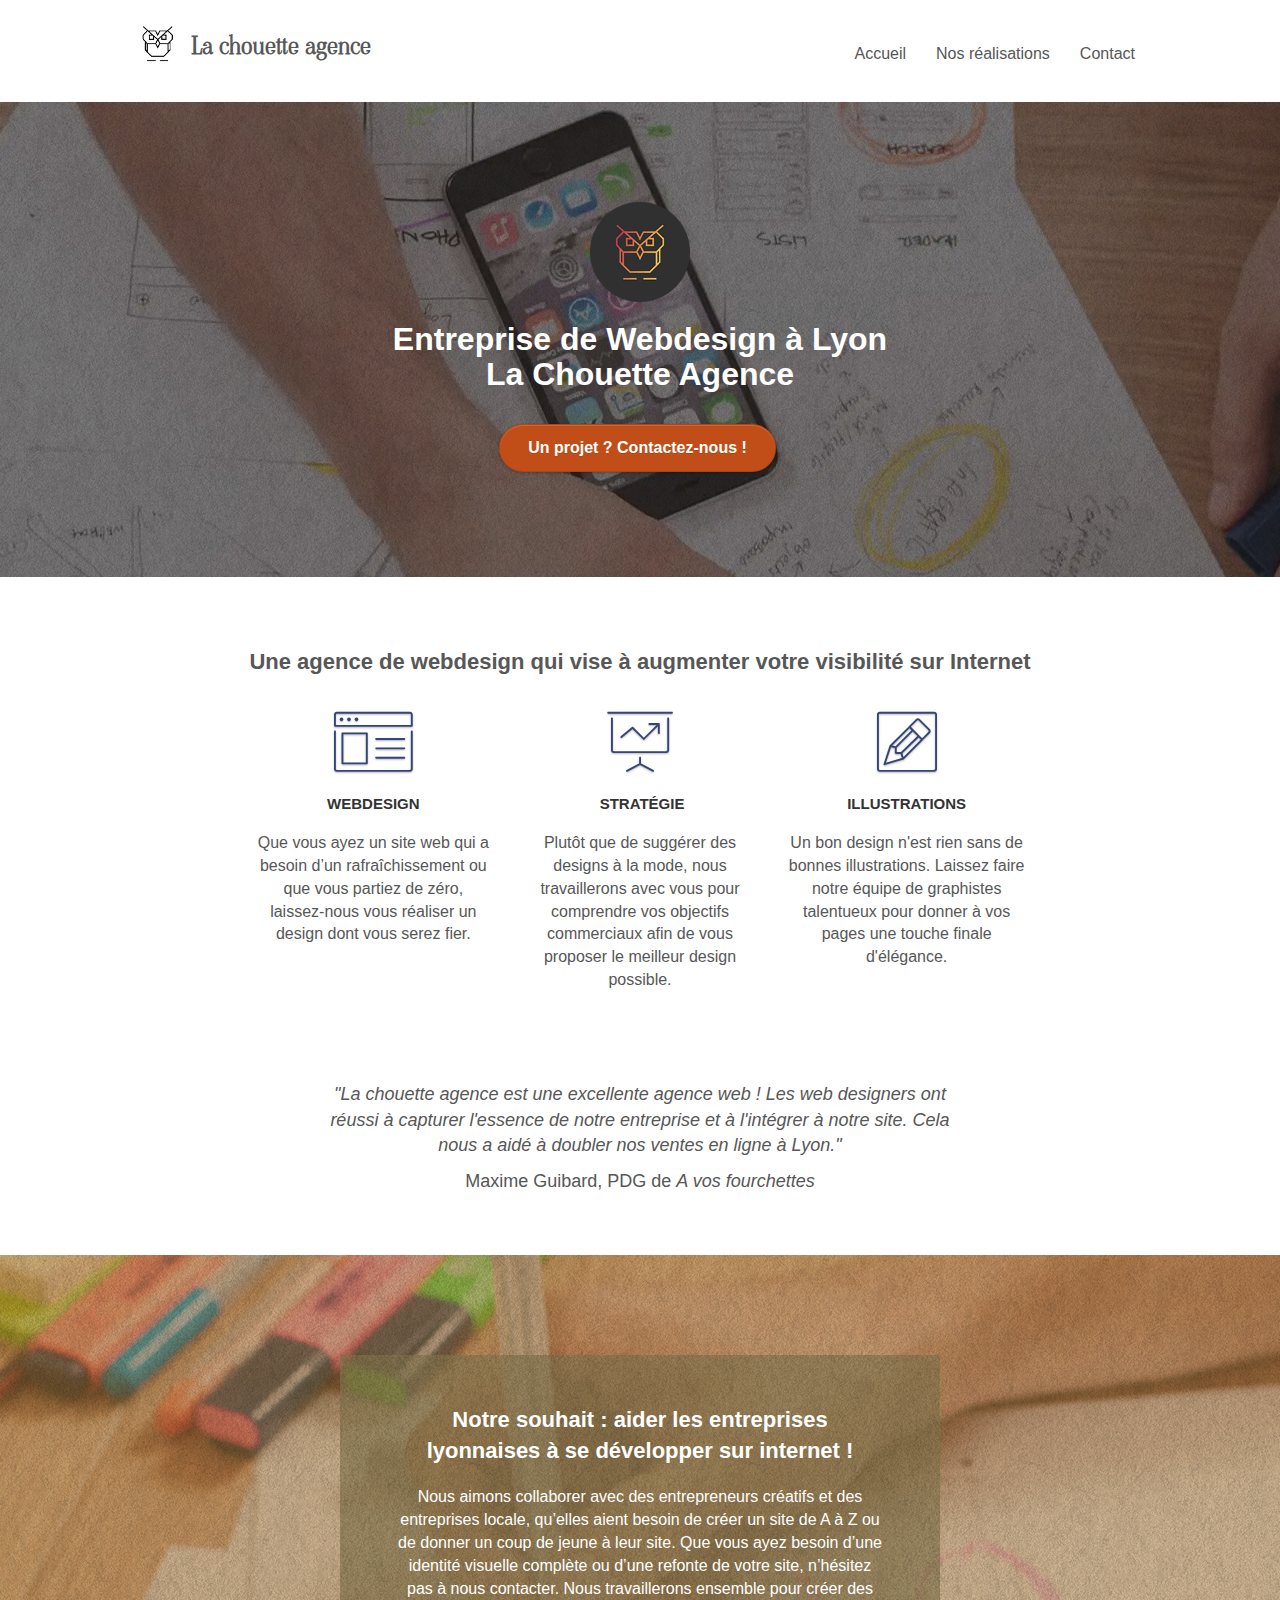
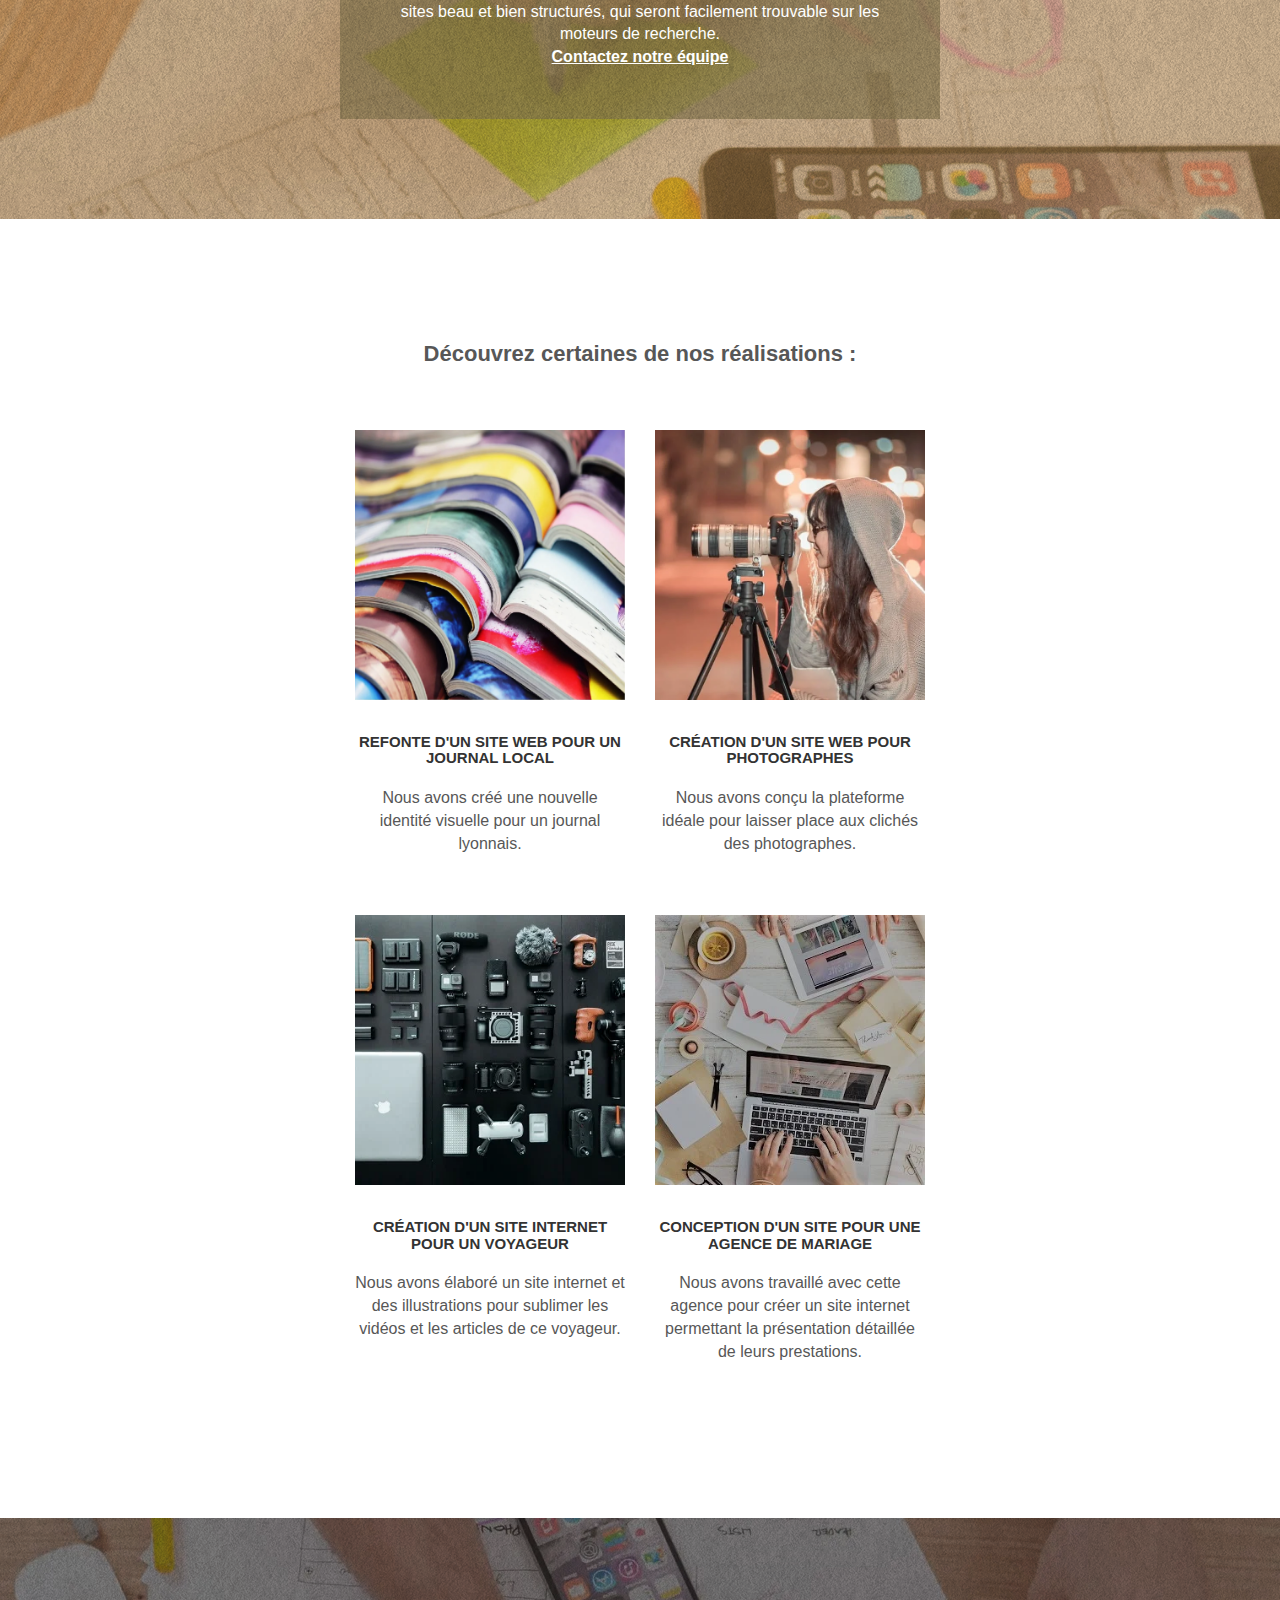
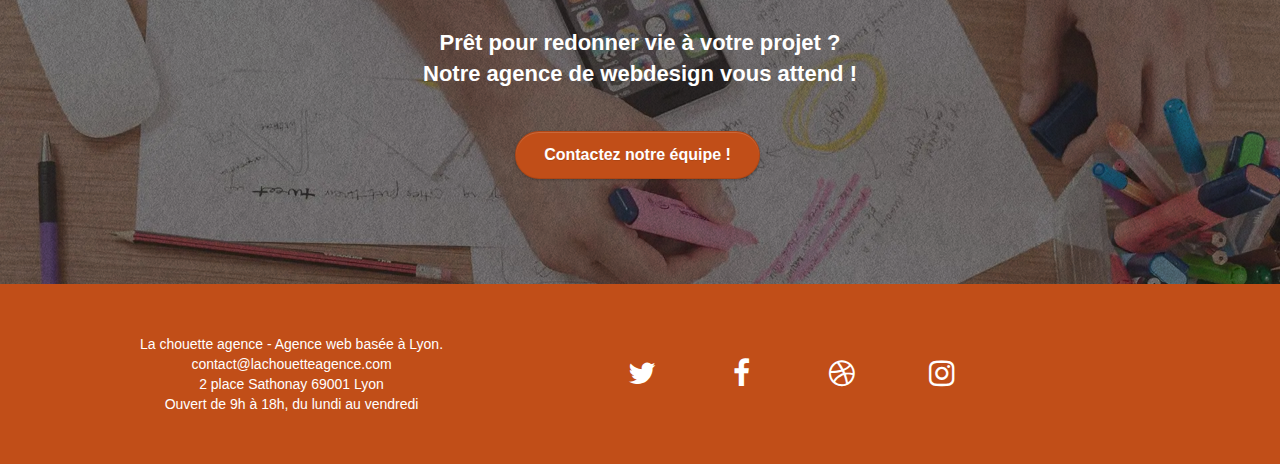
==== commit 7b9f715a: "Add files via upload" ====
--- a/index.html
+++ b/index.html
@@ -11,11 +11,11 @@
 	<link rel="stylesheet" type="text/css" href="./css/font-awesome.css">
 	<link rel="stylesheet" type="text/css" href="./css/et-line.css">
 	<link href="https://fonts.googleapis.com/css2?family=Viaoda+Libre&display=swap" rel="stylesheet">
-	<script src="./js/jquery-2.1.0.js"></script>
-	<script src="./js/bootstrap.js"></script>
-	<script src="./js/blocs.js"></script>
+	<script src="./js/jquery-2.1.0.js" async></script>
+	<script src="./js/bootstrap.js" async></script>
+	<script src="./js/blocs.js" async></script>
 	<script src="./js/jquery.touchSwipe.js" defer></script>
-	<script src="./js/gmaps.js"></script>
+	<script src="./js/gmaps.js" async></script>
     <title> La Chouette Agence - Entreprise de Web Design à Lyon </title>
     
 <!-- Analytics -->
@@ -63,7 +63,7 @@
 					<div class="col-sm-12">
 						<img title="logo de l'agence" src="img/logo.webp" class="center-block image-resize-mode" width="100" alt="Logo de La Chouette Agence représentant une chouette" />
 						<h1 class="text-center hero-bloc-text tc-white ">
-							Entreprise de Webdesign à Lyon </br> La Chouette Agence
+							Entreprise de Webdesign à Lyon <br> La Chouette Agence
 						</h1>
 						<div class="text-center">
 							<a title="Lien vers la page contact" href="page-contact.html" class="btn btn-lg btn-clean btn-rd cta-hero btn-atomic-tangerine" id="cta-hero">Un projet ? Contactez-nous !</a>
@@ -134,7 +134,7 @@
 							Notre souhait : aider les entreprises lyonnaises à se développer sur internet !
 						</h2>
 						<p class="text-center white">
-							Nous aimons collaborer avec des entrepreneurs créatifs et des entreprises locale, qu’elles aient besoin de créer un site de A à Z ou de donner un coup de jeune à leur site. Que vous ayez besoin d’une identité visuelle complète ou d’une refonte de votre site, n’hésitez pas à nous contacter. Nous travaillerons ensemble pour créer des sites beau et bien structurés, qui seront facilement trouvable sur les moteurs de recherche. <br><br><a <a title="Lien vers la page contact" class="ltc-white bold-link" href="page-contact.html">Contactez notre équipe</a><br>
+							Nous aimons collaborer avec des entrepreneurs créatifs et des entreprises locale, qu’elles aient besoin de créer un site de A à Z ou de donner un coup de jeune à leur site. Que vous ayez besoin d’une identité visuelle complète ou d’une refonte de votre site, n’hésitez pas à nous contacter. Nous travaillerons ensemble pour créer des sites beau et bien structurés, qui seront facilement trouvable sur les moteurs de recherche. <br><a title="Lien vers la page contact" class="ltc-white bold-link" href="page-contact.html">Contactez notre équipe</a>
 						</p>
 					</div>
 				</div>
@@ -151,7 +151,9 @@
 				</div>
 				<div class="row tight-width-whitespace portfolio-row">
 					<div class="col-sm-6">
-						<a title="Refonte d'un site web pour un journal local" href="#" data-lightbox="img/journaux-locaux.webp" data-gallery-id="gallery-1" data-caption="Refonte d'un site web pour un journal local" data-frame="snapshot-lb"><img src="img/journaux-locaux.webp" alt="Image représentant des journaux pour illustrer la refonte du site web d'un journal local" class="img-responsive portfolio-thumb" /></a>
+						<a title="Refonte d'un site web pour un journal local" href="#" data-lightbox="img/journaux-locaux.webp" data-gallery-id="gallery-1" data-caption="Refonte d'un site web pour un journal local" data-frame="snapshot-lb">
+							<img title="Refonte d'un site web pour un journal local" src="img/journaux-locaux.webp" alt="Image représentant des journaux" class="img-responsive portfolio-thumb" />
+						</a>
 						<h3 class="mg-md text-center">
 							Refonte d'un site web pour un journal local
 						</h3>
@@ -160,7 +162,9 @@
 						</p>
 					</div>
 					<div class="col-sm-6">
-						<a title="Création d'un site web pour photographes" href="#" data-lightbox="img/photographe.webp" data-gallery-id="gallery-1" data-caption="Création d'un site web pour photographes" data-frame="snapshot-lb"><img src="img/photographe.webp" class="img-responsive portfolio-thumb" alt="Image réprésentant une photographe pour illustrer la création d'un site web pour photographes" /></a>
+						<a href="#" data-lightbox="img/photographe.webp" data-gallery-id="gallery-1" data-caption="Création d'un site web pour photographes" data-frame="snapshot-lb">
+							<img title="Création d'un site web pour photographes" src="img/photographe.webp" class="img-responsive portfolio-thumb" alt="Image réprésentant une photographe"/>
+						</a>
 						<h3 class="mg-md text-center">
 							Création d'un site web pour photographes
 						</h3>
@@ -171,7 +175,9 @@
 				</div>
 				<div class="row row2 tight-width-whitespace portfolio-row">
 					<div class="col-sm-6">
-						<a title="Création d'un site internet pour un voyageur" href="#" data-lightbox="img/voyageur.webp" data-gallery-id="gallery-1" data-caption="Création d'un site internet pour un voyageur" data-frame="snapshot-lb"><img src="img/voyageur.webp" class="img-responsive portfolio-thumb" alt="Image représentant le matériel d'un voyageur pour illustrer la création d'un site web pour voyageur"/></a>
+						<a title="Création d'un site internet pour un voyageur" href="#" data-lightbox="img/voyageur.webp" data-gallery-id="gallery-1" data-caption="Création d'un site internet pour un voyageur" data-frame="snapshot-lb">
+							<img title="Création d'un site internet pour un voyageur" src="img/voyageur.webp" class="img-responsive portfolio-thumb" alt="Image représentant le matériel d'un voyageur"/>
+						</a>
 						<h3 class="mg-md text-center">
 							Création d'un site internet pour un voyageur
 						</h3>
@@ -180,7 +186,9 @@
 						</p>
 					</div>
 					<div class="col-sm-6">
-						<a title="Conception d'un site pour une agence de mariage" href="#" data-lightbox="img/agence-mariage.webp" data-gallery-id="gallery-1" data-caption="Conception d'un site pour une agence de mariage" data-frame="snapshot-lb"><img src="img/agence-mariage.webp" class="img-responsive portfolio-thumb" alt="Image représentant une planification de mariage pour illustrer la création d'un site web pour une agence de mariage" /></a>
+						<a href="#" data-lightbox="img/agence-mariage.webp" data-gallery-id="gallery-1" data-caption="Conception d'un site pour une agence de mariage" data-frame="snapshot-lb">
+							<img title="Conception d'un site pour une agence de mariage" src="img/agence-mariage.webp" class="img-responsive portfolio-thumb" alt="Image représentant une planification de mariage"/>
+						</a>
 						<h3 class="mg-md text-center">
 							Conception d'un site pour une agence de mariage
 						</h3>
@@ -197,7 +205,7 @@
 			<div class="container bloc-lg real-block">
 				<div class="row ready">
 					<h2 class="mg-md text-center tc-white">
-						Prêt pour redonner vie à votre projet ? </br> Notre agence de webdesign vous attend !
+						Prêt pour redonner vie à votre projet ? <br> Notre agence de webdesign vous attend !
 					</h2>
 					<div class="col-sm-12 text-center">
 						<a title="Lien vers la page contact" href="page-contact.html" class="btn btn-atomic-tangerine btn-clean btn-rd btn-lg cta-hero">Contactez notre équipe !</a>
@@ -208,7 +216,7 @@
 		<!-- bloc-5-cta END -->
 
 		<!-- ScrollToTop Button -->
-		<a class="bloc-button btn btn-d scrollToTop" onclick="scrollToTarget('1')"><span class="fa fa-chevron-up"></span></a>
+		<a href="#" class="bloc-button btn btn-d scrollToTop" onclick="scrollToTarget('1')"><span class="fa fa-chevron-up"></span></a>
 		<!-- ScrollToTop Button END-->
 
 		<!-- Footer - bloc-8 -->
--- a/style.css
+++ b/style.css
@@ -3,8 +3,6 @@
     padding: 0;
     background: #FFF;
     overflow-x: hidden;
-    -webkit-font-smoothing: antialiased;
-    -moz-osx-font-smoothing: grayscale;
 }
 
 a,
@@ -58,7 +56,7 @@
 }
 .icon-md:hover {
     color: rgb(246, 246, 191);
-    transform: scale(130%);
+    transform: scale(1.3);
 }
 
 h2, label, #logo-type {
@@ -95,9 +93,6 @@
     clear: both;
     background: 50% 50% no-repeat;
     padding: 0 50px;
-    -webkit-background-size: cover;
-    -moz-background-size: cover;
-    -o-background-size: cover;
     background-size: cover;
     position: relative;
 }
@@ -129,9 +124,6 @@
 .bg-tr-edge,
 .bg-br-edge,
 .bg-repeat {
-    -webkit-background-size: auto!important;
-    -moz-background-size: auto!important;
-    -o-background-size: auto!important;
     background-size: auto!important;
 }
 
@@ -430,7 +422,6 @@
         top: 50%;
         right: 20px;
         transform: translate(0, -50%);
-        -webkit-transform: translateY(-50%);
     }
     .nav > li .dropdown-menu a,
     .nav > li .dropdown-menu a:hover {
@@ -614,12 +605,10 @@
     position: absolute;
     top: 50%;
     transform: translateY(-50%);
-    -webkit-transform: translateY(-50%);
 }
 
 a[data-lightbox]:hover img {
     opacity: 0.6;
-    -webkit-animation-fill-mode: none;
     animation-fill-mode: none;
 }
 
@@ -846,7 +835,7 @@
 .btn-atomic-tangerine:hover {
     background: #72442f!important;
     color: #FFFFFF!important;
-    transform: scale(105%);
+    transform: scale(1.05);
 }
 
 .ltc-white {
@@ -906,13 +895,13 @@
     }
 }
 
-@media only screen and (min-device-width: 768px) and (max-device-width: 1024px) and (orientation: landscape) {
+@media only screen and (min-width: 768px) and (max-width: 1024px) and (orientation: landscape) {
     .b-parallax {
         background-attachment: scroll;
     }
 }
 
-@media only screen and (min-device-width: 1024px) and (max-device-width: 1366px) and (-webkit-min-device-pixel-ratio: 1.5) {
+@media only screen and (min-width: 1024px) and (max-width: 1366px) {
     .b-parallax {
         background-attachment: scroll;
     }
@@ -930,10 +919,7 @@
         overflow-x: hidden;
         position: relative;
     }
-    .bloc {
-        padding-left: constant(safe-area-inset-left);
-        padding-right: constant(safe-area-inset-right);
-    }
+    
     .bloc-group,
     .bloc-group .bloc {
         display: block;
@@ -942,8 +928,6 @@
     .bloc-fill-screen .fill-bloc-top-edge,
     .bloc-fill-screen .fill-bloc-bottom-edge {
         padding: 0 20px;
-        padding-left: constant(safe-area-inset-left);
-        padding-right: constant(safe-area-inset-right);
     }
 }
 
@@ -978,8 +962,6 @@
     .site-navigation {
         position: inherit;
         transform: none;
-        -webkit-transform: none;
-        -ms-transform: none;
     }
     .nav > li {
         margin-top: 0;
@@ -1016,7 +998,6 @@
     .navbar-collapse {
         padding: 0;
         overflow-x: hidden;
-        -webkit-box-shadow: none;
         box-shadow: none;
     }
     .navbar-brand img {
